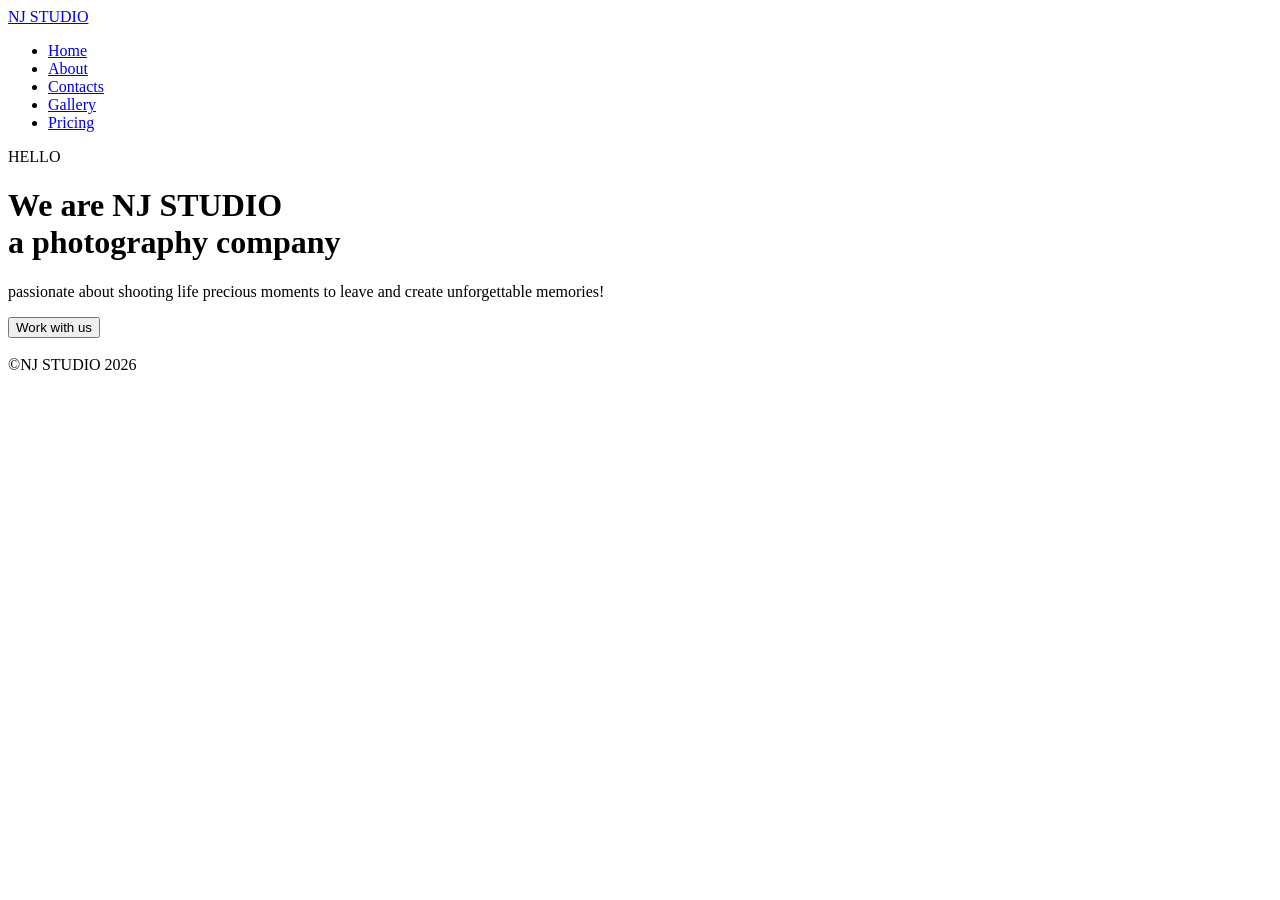
==== index.html @ 409848bd "Initial commit: NJ Studio photography website with README" ====
<!-- Document Type Declaration and Basic HTML Structure -->
<!DOCTYPE html>
<html lang="en">
<head>
    <!-- Head section with meta tags for charset, viewport, and page title -->
    <meta charset="UTF-8">
    <meta name="viewport" content="width=device-width, initial-scale=1.0">
    <title>Document</title>
</head>

<body>
    <!-- Main body content starts here -->

    <!-- Header section containing navigation menu -->
    <section>
        <header>
            <nav>
                <div class="nav_content">
                    <div class="logo"><a href="#">NJ STUDIO</a></div>
                    <ul>
                        <li><a href="index.html">Home</a></li>
                        <li><a href="about.html">About</a></li>
                        <li><a href="contacts.html">Contacts</a></li>
                        <li><a href="gallery.html">Gallery</a></li>
                        <li><a href="pricing.html">Pricing</a></li>
                    </ul>
                    
                    
                    
                    
                </div>
            </nav>
        </header>
    </section class="section">
            <!-- Hero section with company intro and CTA -->
            <div class="section_container">
        <div class="container">
            <p class="subtitle">HELLO</p>
            <h1 class="title">
                We are <span>NJ STUDIO <br> a</span> photography company
            </h1>
            <p class="description">
                passionate about shooting life precious moments to leave and create unforgettable memories!
            </p>
            <div class="action_btns">
                <button class="work_with_me">Work with us</button>
            </div>
        </div>
    <div>
        <img src="https://www.bing.com/th/id/OIP.kfSFkR8W7BKkU7poDZYGLAHaHa?w=193&h=193&c=8&rs=1&qlt=90&o=6&dpr=1.3&pid=3.1&rm=2" alt="">
    </div>
    </div>
    </section>
    <section>
        <div class="footer-container">&COPY;NJ STUDIO 2026</div>
    </section>
    

    

    
    

</body>
</html>
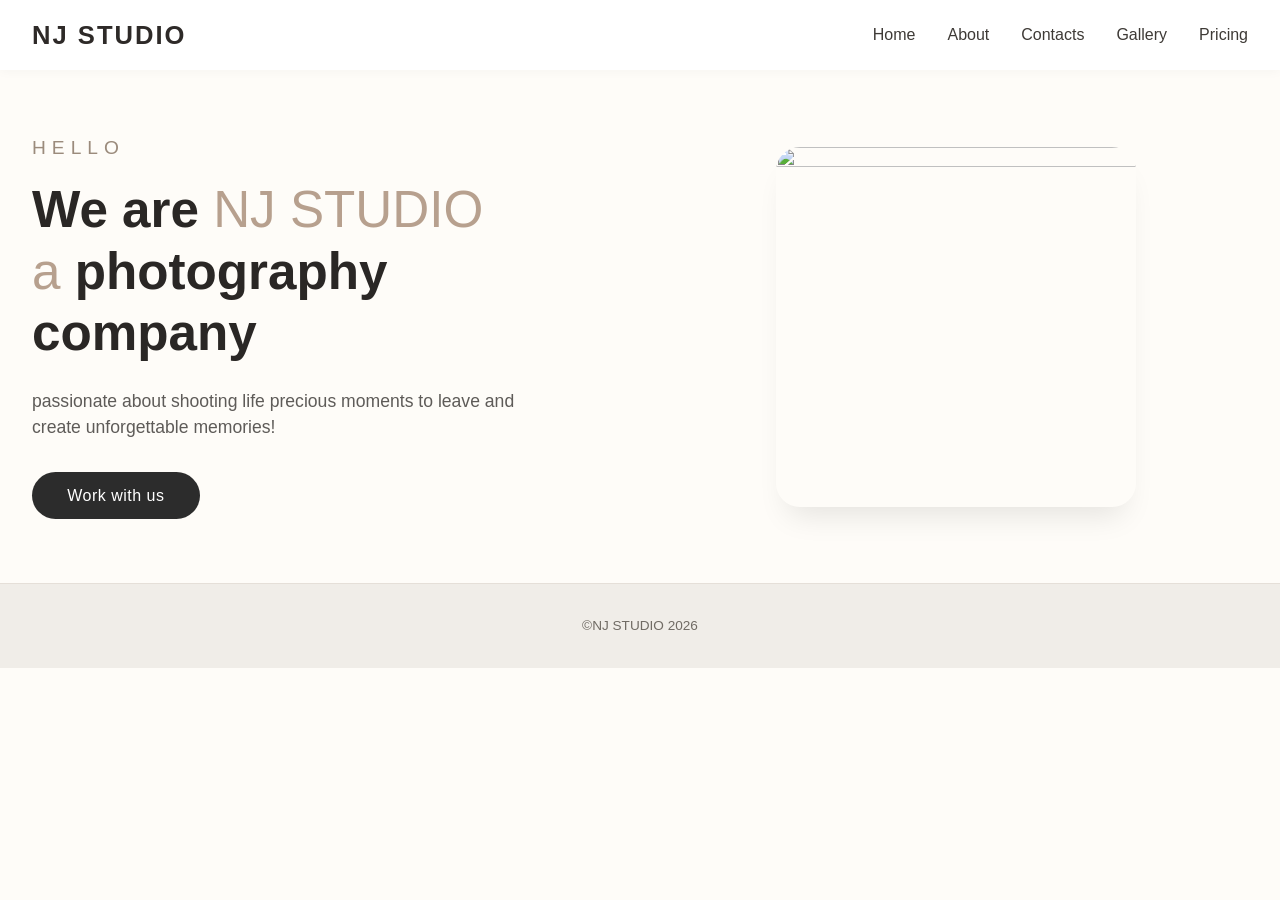
==== commit 716a6ba5: "added css on pricing.html" ====
--- a/index.html
+++ b/index.html
@@ -6,6 +6,7 @@
     <meta charset="UTF-8">
     <meta name="viewport" content="width=device-width, initial-scale=1.0">
     <title>Document</title>
+    <link rel="stylesheet" href="style.css">
 </head>
 
 <body>
--- a/style.css
+++ b/style.css
@@ -0,0 +1,355 @@
+
+
+/* ---------- CSS Reset & Base Styles ---------- */
+* {
+    margin: 0;
+    padding: 0;
+    box-sizing: border-box;
+}
+
+body {
+    font-family: 'Segoe UI', Roboto, 'Helvetica Neue', sans-serif;
+    background-color: #fefcf8;   /* Soft warm off-white */
+    color: #2c2c2c;
+    line-height: 1.5;
+    overflow-x: hidden;
+}
+
+/* ---------- Navigation Bar ---------- */
+header {
+    background-color: #ffffff;
+    box-shadow: 0 2px 10px rgba(0, 0, 0, 0.03);
+    position: sticky;
+    top: 0;
+    width: 100%;
+    z-index: 100;
+}
+
+.nav_content {
+    max-width: 1280px;
+    margin: 0 auto;
+    padding: 1rem 2rem;
+    display: flex;
+    justify-content: space-between;
+    align-items: center;
+    flex-wrap: wrap;
+    gap: 1rem;
+}
+
+.logo a {
+    font-size: 1.6rem;
+    font-weight: 700;
+    letter-spacing: 2px;
+    text-decoration: none;
+    color: #2e2a28;
+    transition: color 0.2s ease;
+}
+
+.logo a:hover {
+    color: #7c6e65;
+}
+
+nav ul {
+    display: flex;
+    gap: 2rem;
+    list-style: none;
+    flex-wrap: wrap;
+}
+
+nav ul li a {
+    text-decoration: none;
+    font-weight: 500;
+    color: #3e3a36;
+    font-size: 1rem;
+    transition: color 0.2s;
+}
+
+nav ul li a:hover {
+    color: #a49386;
+}
+
+/* ---------- Hero Section (section_container) ---------- */
+.section_container {
+    max-width: 1280px;
+    margin: 2rem auto;
+    padding: 2rem 2rem;
+    display: flex;
+    align-items: center;
+    justify-content: space-between;
+    gap: 3rem;
+    flex-wrap: wrap;
+}
+
+.container {
+    flex: 1;
+    min-width: 260px;
+}
+
+.subtitle {
+    font-size: 1.2rem;
+    letter-spacing: 6px;
+    text-transform: uppercase;
+    color: #9b8b7c;
+    margin-bottom: 1rem;
+}
+
+.title {
+    font-size: 3.2rem;
+    font-weight: 600;
+    line-height: 1.2;
+    color: #2a2725;
+    margin-bottom: 1.5rem;
+}
+
+.title span {
+    color: #b7a08e;
+    font-weight: 300;
+}
+
+.description {
+    font-size: 1.1rem;
+    color: #5e5b58;
+    margin-bottom: 2rem;
+    max-width: 500px;
+}
+
+.action_btns .work_with_me {
+    background-color: #2c2c2c;
+    color: #fff;
+    border: none;
+    padding: 0.9rem 2.2rem;
+    font-size: 1rem;
+    font-weight: 500;
+    cursor: pointer;
+    transition: background 0.3s, transform 0.1s;
+    border-radius: 32px;
+    letter-spacing: 0.5px;
+}
+
+.action_btns .work_with_me:hover {
+    background-color: #5a4b3e;
+}
+
+/* hero image styling */
+.section_container > div:last-child {
+    flex: 1;
+    text-align: center;
+    min-width: 220px;
+}
+
+.section_container img {
+    max-width: 100%;
+    width: 360px;
+    height: auto;
+    border-radius: 24px;
+    box-shadow: 0 20px 30px -12px rgba(0, 0, 0, 0.1);
+    object-fit: cover;
+    aspect-ratio: 1 / 1;
+}
+
+/* ---------- Footer ---------- */
+.footer-container {
+    background-color: #f0ede8;
+    text-align: center;
+    padding: 2rem;
+    font-size: 0.85rem;
+    color: #706b64;
+    border-top: 1px solid #e5dfd8;
+    margin-top: 2rem;
+}
+
+/* ---------- Responsive Adjustments ---------- */
+@media (max-width: 900px) {
+    .title {
+        font-size: 2.5rem;
+    }
+    .section_container {
+        flex-direction: column;
+        text-align: center;
+    }
+    .description {
+        margin-left: auto;
+        margin-right: auto;
+    }
+    .nav_content {
+        flex-direction: column;
+        padding: 1rem;
+    }
+    nav ul {
+        justify-content: center;
+        gap: 1.2rem;
+    }
+}
+
+@media (max-width: 550px) {
+    .title {
+        font-size: 2rem;
+    }
+    .subtitle {
+        font-size: 1rem;
+        letter-spacing: 4px;
+    }
+    .action_btns .work_with_me {
+        padding: 0.7rem 1.8rem;
+    }
+    .section_container {
+        padding: 1rem;
+    }
+}
+
+   pricing.css
+
+
+
+ {
+    margin: 0;
+    padding: 0;
+    box-sizing: border-box;
+}
+
+.body {
+    font-family: 'Segoe UI', 'Roboto', system-ui, sans-serif;
+    background-color: #fefaf5;
+    color: #2d2a27;
+    padding: 2rem 1.5rem;
+}
+
+/* main section */
+.products {
+    max-width: 1280px;
+    margin: 0 auto;
+}
+
+.products h1 {
+    font-size: 2.3rem;
+    font-weight: 500;
+    letter-spacing: -0.5px;
+    color: #3b3530;
+    text-align: center;
+    margin-bottom: 2rem;
+    border-bottom: 2px solid #e2d9d2;
+    display: inline-block;
+    width: auto;
+    padding-bottom: 0.6rem;
+}
+
+/* responsive card layout: all .shoot elements become flexible cards */
+.shoot {
+    background: #ffffff;
+    border-radius: 24px;
+    overflow: hidden;
+    box-shadow: 0 8px 20px rgba(0, 0, 0, 0.04);
+    transition: transform 0.25s ease, box-shadow 0.2s;
+    display: flex;
+    flex-direction: column;
+    width: 280px;
+    margin: 1rem;
+}
+
+.shoot:hover {
+    transform: translateY(-5px);
+    box-shadow: 0 18px 30px rgba(0, 0, 0, 0.08);
+}
+
+/* images inside cards */
+.shoot img {
+    width: 100%;
+    height: 220px;
+    object-fit: cover;
+    display: block;
+    background-color: #ece6e0;
+}
+
+.shoot-info, .shoot > h4, .shoot > p, .shoot > a {
+    padding: 0 1rem;
+}
+
+.shoot-title {
+    font-size: 1.35rem;
+    font-weight: 600;
+    color: #2e2b28;
+    margin-top: 1rem;
+    margin-bottom: 0.5rem;
+}
+
+.shoot-price {
+    font-size: 0.95rem;
+    color: #7b6e62;
+    line-height: 1.6;
+    margin-bottom: 1.2rem;
+}
+
+.shoot-btn, .shoot-btns {
+    background-color: #2b2b2b;
+    color: white;
+    text-decoration: none;
+    text-align: center;
+    padding: 0.7rem 1rem;
+    margin: 0 1rem 1.2rem 1rem;
+    border-radius: 40px;
+    font-weight: 500;
+    font-size: 0.9rem;
+    transition: background 0.2s;
+    display: inline-block;
+    border: none;
+    cursor: pointer;
+}
+
+.shoot-btn:hover, .shoot-btns:hover {
+    background-color: #6f5e4e;
+}
+
+/* group all shoots into a responsive masonry-like grid */
+.products {
+    display: flex;
+    flex-direction: column;
+    align-items: center;
+}
+
+.products .all-shoots,
+.products > .shoot,
+.products > div:not(.all-shoots) .shoot {
+    display: flex;
+    flex-wrap: wrap;
+    justify-content: center;
+    gap: 1.8rem;
+}
+
+/* ensure any stray shoots (graduation/outdoor/birthday) are also styled */
+.shoot {
+    flex: 0 0 auto;
+}
+
+/* force all .shoot elements to line up neatly */
+body .shoot {
+    margin: 0.8rem;
+}
+
+/* Extra wrapping: group existing shoots inside pricing container */
+@media (max-width: 780px) {
+    body {
+        padding: 1rem;
+    }
+    .products h1 {
+        font-size: 1.9rem;
+        text-align: center;
+        display: block;
+    }
+    .shoot {
+        width: 100%;
+        max-width: 360px;
+        margin: 1rem auto;
+    }
+    .shoot img {
+        height: 200px;
+    }
+}
+
+@media (max-width: 500px) {
+    .shoot-title {
+        font-size: 1.2rem;
+    }
+    .shoot-price {
+        font-size: 0.85rem;
+    }
+}
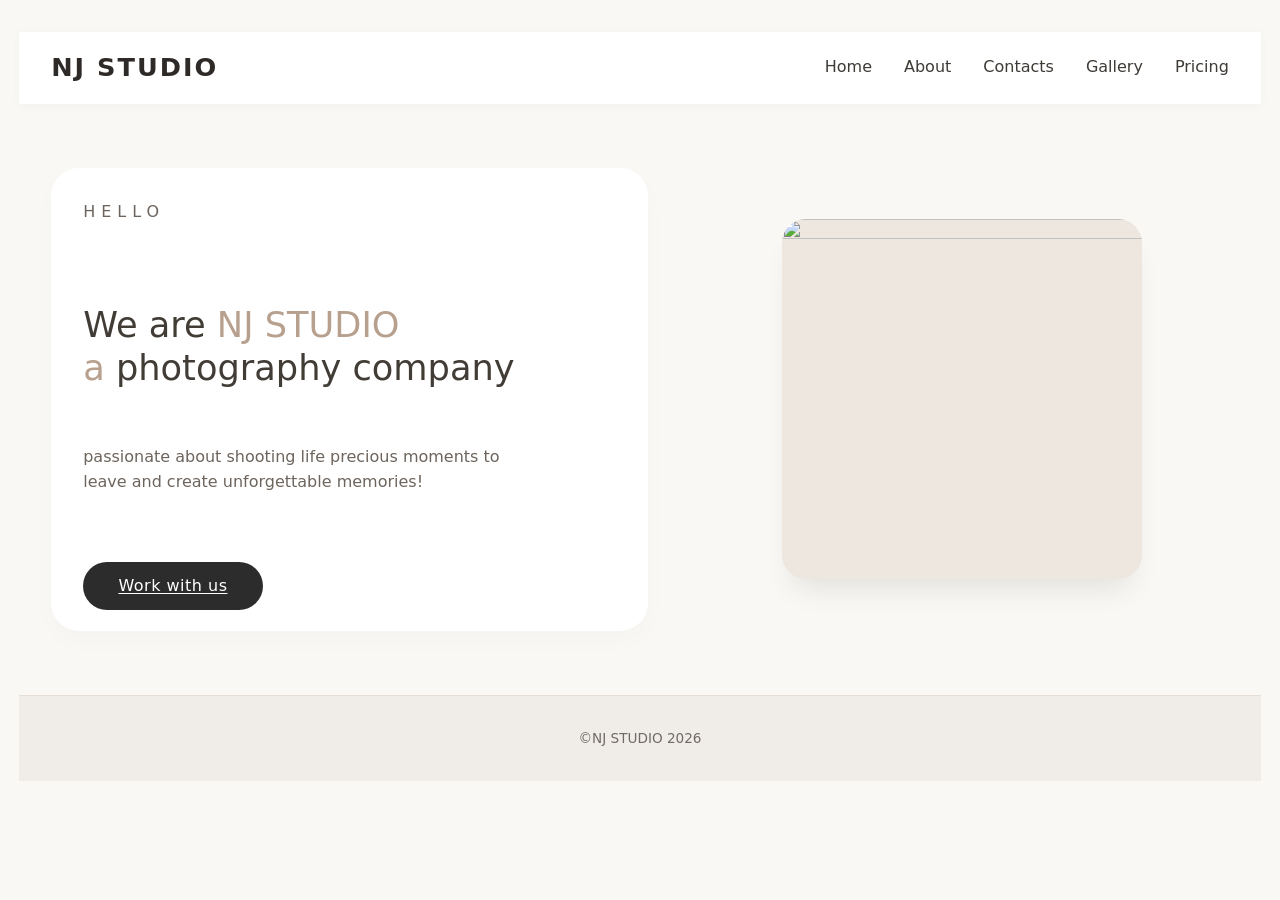
==== commit 5e3a7966: "updated the html pages" ====
--- a/index.html
+++ b/index.html
@@ -32,7 +32,7 @@
                 </div>
             </nav>
         </header>
-    </section class="section">
+    <section class="section">
             <!-- Hero section with company intro and CTA -->
             <div class="section_container">
         <div class="container">
@@ -44,7 +44,7 @@
                 passionate about shooting life precious moments to leave and create unforgettable memories!
             </p>
             <div class="action_btns">
-                <button class="work_with_me">Work with us</button>
+                <a class="work_with_me" href="contacts.html">Work with us</a>
             </div>
         </div>
     <div>
@@ -62,5 +62,6 @@
     
     
 
+<script src="script.js"></script>
 </body>
-</html>+</html>
--- a/style.css
+++ b/style.css
@@ -352,4 +352,434 @@
     .shoot-price {
         font-size: 0.85rem;
     }
+}
+/* ================================================================
+   gallery.css
+   
+
+* {
+    margin: 0;
+    padding: 0;
+    box-sizing: border-box;
+}
+
+body {
+    font-family: 'Segoe UI', 'Roboto', system-ui, sans-serif;
+    background-color: #fcf9f5;
+    padding: 2rem 1.5rem;
+    color: #2f2c29;
+}
+
+h1 {
+    text-align: center;
+    font-weight: 450;
+    font-size: 2rem;
+    letter-spacing: 1px;
+    color: #4a423b;
+    margin-bottom: 2rem;
+    position: relative;
+}
+
+h1:after {
+    content: '';
+    display: block;
+    width: 70px;
+    height: 2px;
+    background: #cbc2b7;
+    margin: 0.5rem auto 0;
+}
+
+/* responsive grid: replaces float-based .responsive classes */
+.responsive {
+    display: inline-block;
+    width: 25%;
+    padding: 0.8rem;
+    vertical-align: top;
+}
+
+/* make gallery rows align consistently */
+.gallery-grid {
+    max-width: 1280px;
+    margin: 0 auto;
+    text-align: center;
+}
+
+/* keep images aligned in the grid */
+.gallery-grid .responsive {
+    box-sizing: border-box;
+    vertical-align: top;
+}
+
+
+
+.gallery {
+    background: #fff;
+    border-radius: 18px;
+    overflow: hidden;
+    box-shadow: 0 6px 14px rgba(0, 0, 0, 0.04);
+    transition: all 0.2s;
+}
+
+.gallery img {
+    width: 100%;
+    height: auto;
+    display: block;
+    aspect-ratio: 4 / 3;
+    object-fit: cover;
+    transition: transform 0.3s ease;
+}
+
+.gallery:hover img {
+    transform: scale(1.02);
+}
+
+/* clean responsive breakpoints */
+@media (max-width: 1024px) {
+    .responsive {
+        width: 33.33%;
+    }
+}
+
+@media (max-width: 768px) {
+    body {
+        padding: 1rem;
+    }
+    .responsive {
+        width: 50%;
+        padding: 0.6rem;
+    }
+    h1 {
+        font-size: 1.8rem;
+    }
+}
+
+@media (max-width: 550px) {
+    .responsive {
+        width: 100%;
+        padding: 0.5rem;
+    }
+    .gallery {
+        border-radius: 16px;
+    }
+    .gallery img {
+        aspect-ratio: 4 / 3;
+    }
+}
+
+/* subtle loading background for images */
+img {
+    background-color: #ede7e0;
+}
+/* ================================================================
+   about.css
+   About Page – Photography studio bio, experience & education.
+   Neutral, elegant, fully responsive flex layout.
+   ================================================================ */
+
+* {
+    margin: 0;
+    padding: 0;
+    box-sizing: border-box;
+}
+
+body {
+    font-family: 'Segoe UI', 'Roboto', system-ui, -apple-system, sans-serif;
+    background: #fefcf9;
+    color: #2e2b28;
+    line-height: 1.55;
+    padding: 2rem 1.5rem;
+}
+
+/* about us container */
+.about-us {
+    max-width: 1280px;
+    margin: 0 auto;
+    background: #ffffff;
+    border-radius: 32px;
+    box-shadow: 0 12px 28px rgba(0, 0, 0, 0.03);
+    overflow: hidden;
+}
+
+.container {
+    display: flex;
+    align-items: center;
+    gap: 3rem;
+    flex-wrap: wrap;
+    padding: 2rem 2.5rem;
+}
+
+/* image styling */
+.image-selection {
+    flex: 1;
+    min-width: 220px;
+    text-align: center;
+}
+
+.image-selection img {
+    width: 100%;
+    max-width: 300px;
+    height: auto;
+    border-radius: 50%;
+    object-fit: cover;
+    aspect-ratio: 1 / 1;
+    box-shadow: 0 12px 24px rgba(0, 0, 0, 0.08);
+    border: 4px solid #f0eae2;
+}
+
+/* content section */
+.content-section {
+    flex: 2;
+    min-width: 260px;
+}
+
+.content-section h2 {
+    font-size: 2rem;
+    font-weight: 500;
+    color: #3c3530;
+    margin-bottom: 1rem;
+    letter-spacing: -0.3px;
+}
+
+.content-section p {
+    font-size: 1rem;
+    color: #4b4641;
+    margin-bottom: 1rem;
+    white-space: pre-line;
+}
+
+.content-section b {
+    font-weight: 600;
+    color: #6a5c50;
+}
+
+/* ensure line breaks and spacing */
+.content-section br {
+    margin-bottom: 0.4rem;
+}
+
+/* responsive */
+@media (max-width: 860px) {
+    .container {
+        flex-direction: column;
+        text-align: center;
+        padding: 1.8rem;
+        gap: 1.8rem;
+    }
+    .content-section h2 {
+        font-size: 1.8rem;
+    }
+    .image-selection img {
+        max-width: 240px;
+    }
+}
+
+@media (max-width: 550px) {
+    body {
+        padding: 1rem;
+    }
+    .about-us {
+        border-radius: 24px;
+    }
+    .content-section p {
+        font-size: 0.95rem;
+        text-align: left;
+    }
+    .container {
+        padding: 1.2rem;
+    }
+    .content-section h2 {
+        text-align: center;
+    }
+}
+/* ================================================================
+   contacts.css
+   Contact Page – Inquiry form & reach info.
+   Soothing neutral palette, full mobile responsiveness.
+   ================================================================ */
+
+* {
+    margin: 0;
+    padding: 0;
+    box-sizing: border-box;
+}
+
+body {
+    font-family: 'Segoe UI', 'Roboto', system-ui, sans-serif;
+    background-color: #faf8f5;
+    color: #332e2a;
+    padding: 2rem 1.2rem;
+}
+
+/* main container */
+.container {
+    max-width: 1200px;
+    margin: 0 auto;
+    background: #ffffff;
+    border-radius: 28px;
+    box-shadow: 0 10px 25px rgba(0, 0, 0, 0.02);
+    padding: 2rem 2rem;
+}
+
+.container h1 {
+    font-size: 2.2rem;
+    font-weight: 500;
+    color: #423c36;
+    margin-bottom: 0.5rem;
+}
+
+.container > p {
+    color: #6d655d;
+    margin-bottom: 2rem;
+    font-size: 1rem;
+    max-width: 85%;
+}
+
+/* two column layout */
+.contact-box {
+    display: flex;
+    flex-wrap: wrap;
+    gap: 2.5rem;
+    margin-top: 1rem;
+}
+
+.contact-left {
+    flex: 2;
+    min-width: 260px;
+}
+
+.contact-right {
+    flex: 1.2;
+    min-width: 220px;
+    background: #fefaf5;
+    border-radius: 20px;
+    padding: 1.5rem;
+    box-shadow: 0 4px 12px rgba(0, 0, 0, 0.02);
+}
+
+/* form styling */
+.contact-left h3, .contact-right h3 {
+    font-size: 1.5rem;
+    font-weight: 500;
+    color: #4e453e;
+    margin-bottom: 1.2rem;
+    border-left: 4px solid #c7bcaf;
+    padding-left: 0.75rem;
+}
+
+.input-row {
+    display: flex;
+    flex-wrap: wrap;
+    gap: 1.2rem;
+    margin-bottom: 1rem;
+}
+
+.input-group {
+    flex: 1;
+    min-width: 160px;
+}
+
+label {
+    display: block;
+    margin-bottom: 0.4rem;
+    font-weight: 500;
+    color: #5c534b;
+    font-size: 0.85rem;
+}
+
+input, textarea {
+    width: 100%;
+    padding: 0.8rem 1rem;
+    border: 1px solid #e3dcd5;
+    border-radius: 20px;
+    font-family: inherit;
+    font-size: 0.9rem;
+    background-color: #fff;
+    transition: 0.2s;
+}
+
+input:focus, textarea:focus {
+    outline: none;
+    border-color: #b7a48f;
+    box-shadow: 0 0 0 2px rgba(183, 164, 143, 0.2);
+}
+
+textarea {
+    resize: vertical;
+    border-radius: 20px;
+    margin-bottom: 1rem;
+}
+
+button[type="submit"] {
+    background-color: #2c2a28;
+    color: white;
+    border: none;
+    padding: 0.8rem 2rem;
+    font-weight: 600;
+    border-radius: 40px;
+    font-size: 0.9rem;
+    cursor: pointer;
+    transition: background 0.2s;
+    width: auto;
+    min-width: 140px;
+}
+
+button[type="submit"]:hover {
+    background-color: #7f6b5b;
+}
+
+/* contact right info */
+.contact-right table {
+    width: 100%;
+    border-collapse: collapse;
+}
+
+.contact-right td {
+    padding: 0.75rem 0;
+    border-bottom: 1px solid #e7dfd8;
+    font-size: 0.95rem;
+}
+
+.contact-right td:first-child {
+    font-weight: 600;
+    color: #7f6d5d;
+    width: 35%;
+}
+
+.contact-right td:last-child {
+    color: #4d453e;
+}
+
+/* responsive */
+@media (max-width: 800px) {
+    .container {
+        padding: 1.5rem;
+    }
+    .contact-box {
+        flex-direction: column;
+    }
+    .contact-right {
+        text-align: left;
+    }
+    .container > p {
+        max-width: 100%;
+    }
+}
+
+@media (max-width: 550px) {
+    body {
+        padding: 1rem;
+    }
+    .container h1 {
+        font-size: 1.8rem;
+    }
+    .input-row {
+        flex-direction: column;
+        gap: 0.8rem;
+    }
+    button[type="submit"] {
+        width: 100%;
+    }
+    .contact-left h3, .contact-right h3 {
+        font-size: 1.3rem;
+    }
 }
